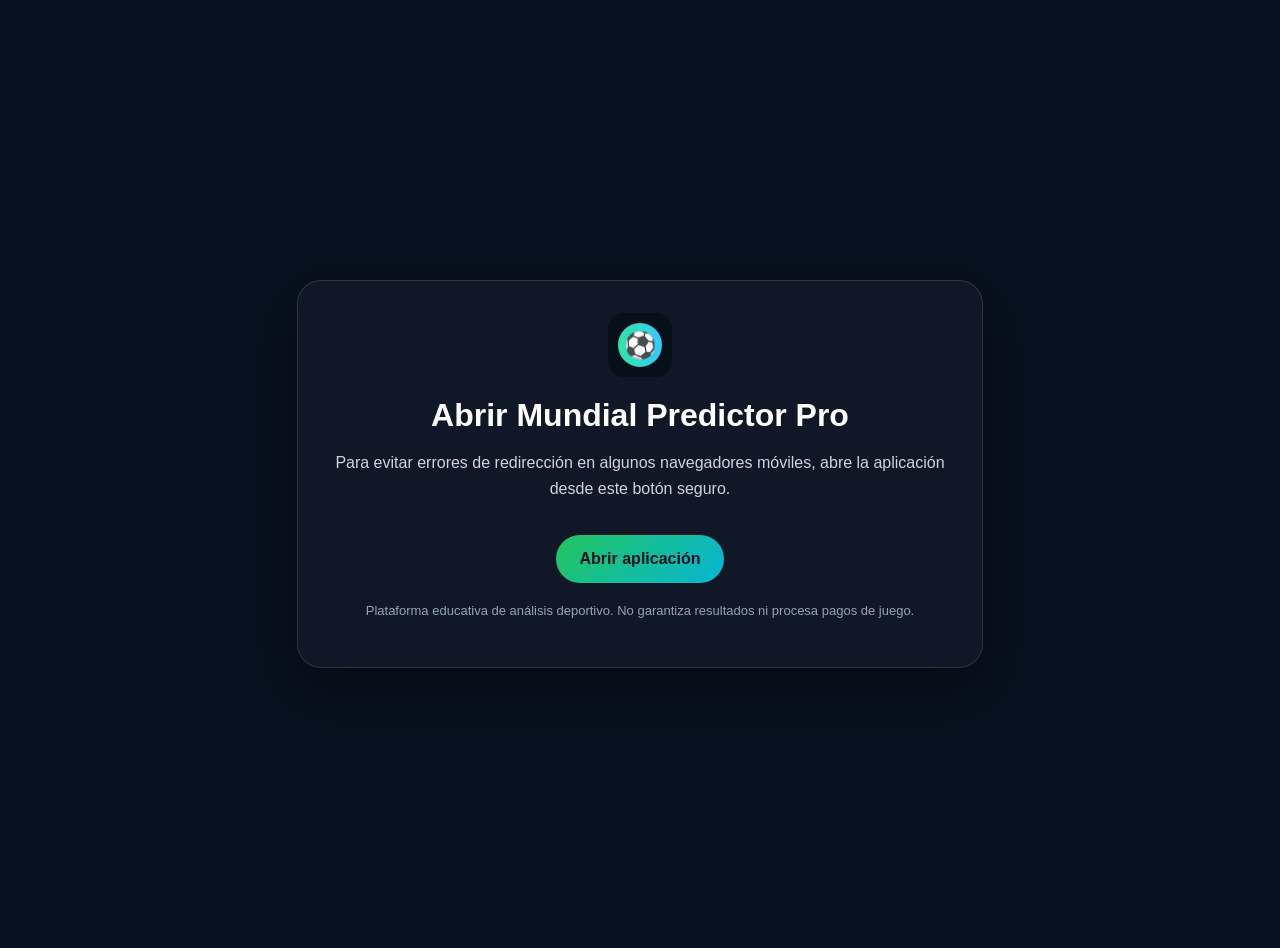
==== app.html @ f8bca9a9 "Corrige acceso movil a Streamlit" ====
<!doctype html>
<html lang="es">
<head>
  <meta charset="utf-8">
  <meta name="viewport" content="width=device-width, initial-scale=1">
  <title>Abrir app | Mundial Predictor Pro</title>
  <meta name="description" content="Accede a Mundial Predictor Pro, plataforma educativa de análisis deportivo del Mundial 2026.">
  <link rel="icon" href="/favicon.svg">
  <style>
    body {
      margin: 0;
      min-height: 100vh;
      display: grid;
      place-items: center;
      font-family: Arial, sans-serif;
      background: #07111f;
      color: white;
      padding: 24px;
    }
    .card {
      max-width: 620px;
      width: 100%;
      background: #101827;
      border: 1px solid rgba(255,255,255,.12);
      border-radius: 24px;
      padding: 32px;
      text-align: center;
      box-shadow: 0 20px 60px rgba(0,0,0,.35);
    }
    .logo {
      width: 64px;
      height: 64px;
      margin-bottom: 16px;
    }
    h1 {
      margin: 0 0 12px;
      font-size: 32px;
    }
    p {
      color: #cbd5e1;
      line-height: 1.6;
    }
    a.button {
      display: inline-block;
      margin-top: 18px;
      padding: 15px 24px;
      border-radius: 999px;
      background: linear-gradient(135deg, #22c55e, #06b6d4);
      color: #03111f;
      text-decoration: none;
      font-weight: 800;
    }
    .note {
      margin-top: 18px;
      font-size: 13px;
      color: #94a3b8;
    }
  </style>
</head>
<body>
  <main class="card">
    <img class="logo" src="/favicon.svg" alt="Mundial Predictor Pro">
    <h1>Abrir Mundial Predictor Pro</h1>
    <p>
      Para evitar errores de redirección en algunos navegadores móviles,
      abre la aplicación desde este botón seguro.
    </p>

    <a class="button"
       href="https://predictor-mundial-2026-edp.streamlit.app/"
       target="_blank"
       rel="noopener noreferrer">
      Abrir aplicación
    </a>

    <p class="note">
      Plataforma educativa de análisis deportivo. No garantiza resultados ni procesa pagos de juego.
    </p>
  </main>
</body>
</html>
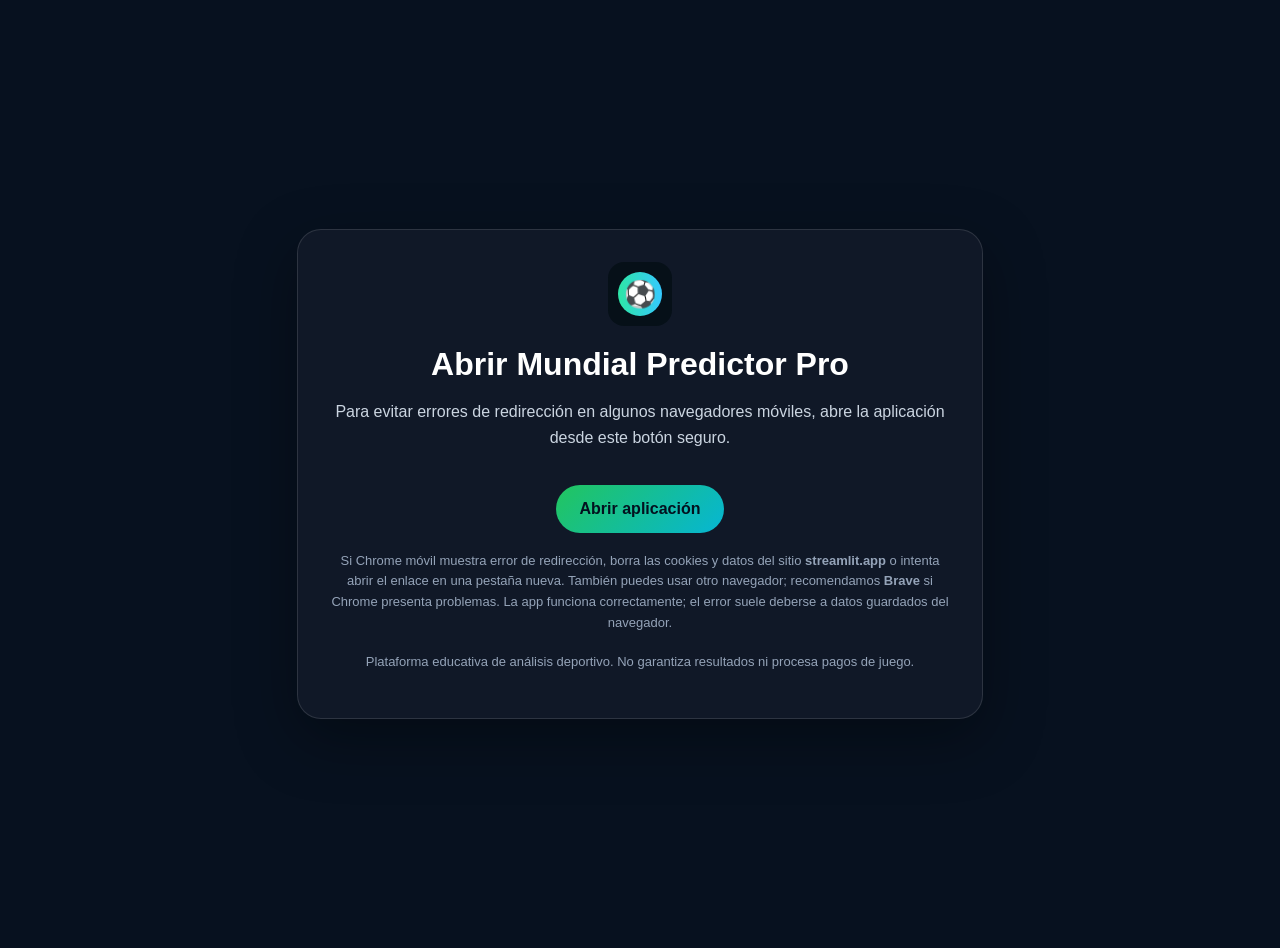
==== commit 1ca8d908: "Agrega aviso de cookies para Chrome movil" ====
--- a/app.html
+++ b/app.html
@@ -73,6 +73,13 @@
       Abrir aplicación
     </a>
 
+<p class="note">
+  Si Chrome móvil muestra error de redirección, borra las cookies y datos del sitio
+  <strong>streamlit.app</strong> o intenta abrir el enlace en una pestaña nueva.
+  También puedes usar otro navegador; recomendamos <strong>Brave</strong> si Chrome presenta problemas.
+  La app funciona correctamente; el error suele deberse a datos guardados del navegador.
+</p>
+
     <p class="note">
       Plataforma educativa de análisis deportivo. No garantiza resultados ni procesa pagos de juego.
     </p>
